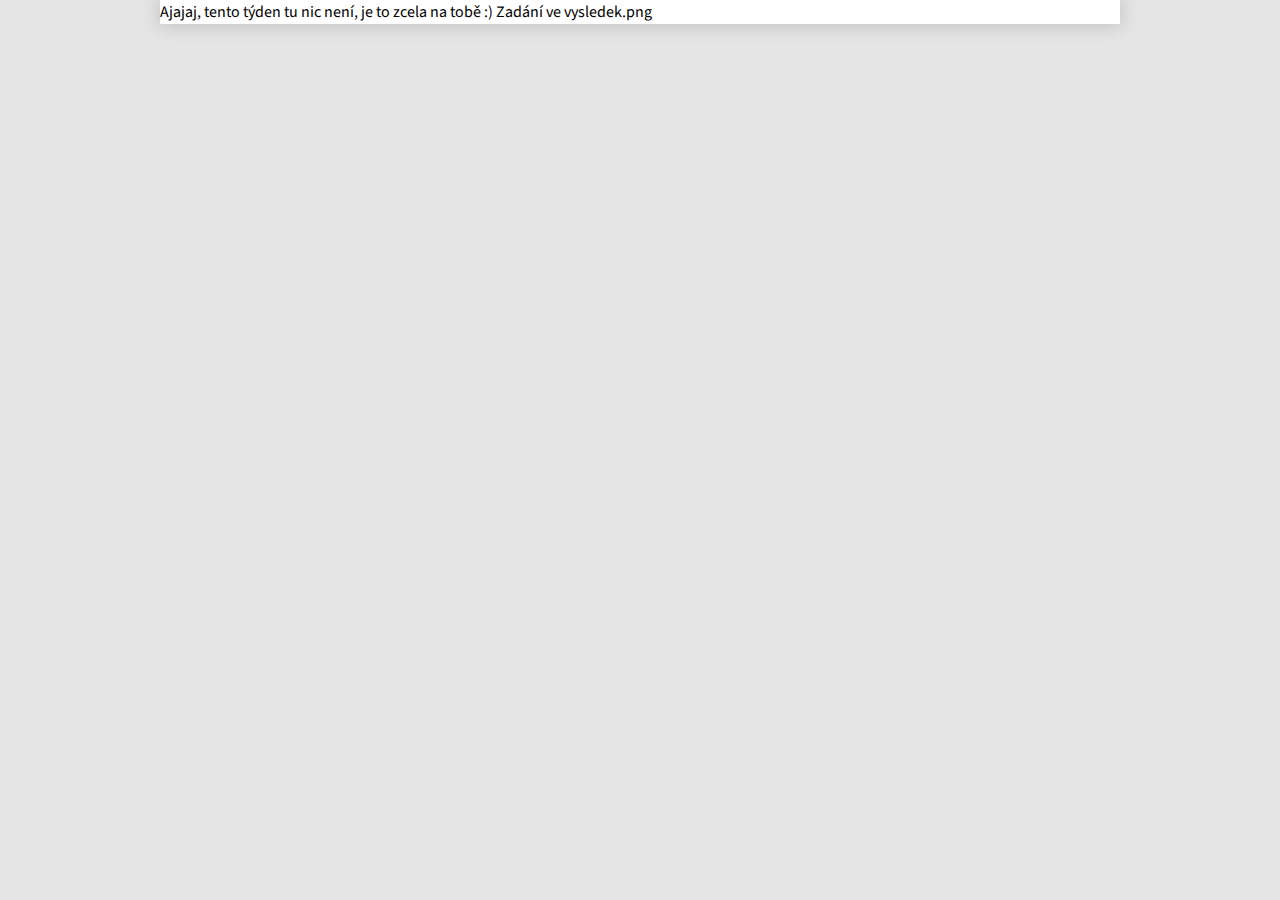
==== index.html @ 5045df64 "Initial commit" ====
<!DOCTYPE html>
<html>
    <head>
        <meta charset="utf-8">
        <title>Mobilní aplikace</title>
        <link href="https://fonts.googleapis.com/css?family=Source+Sans+Pro:300,400,700" rel="stylesheet">
        <link rel="stylesheet" type="text/css" href="style.css">
    </head>
    <body>
        <div class="obal">

            <!-- tvoje HTML sem -->

            Ajajaj, tento týden tu nic není, je to zcela na tobě :)

            Zadání ve vysledek.png




        </div><!-- konec .obal -->
    </body>
</html>
---- style.css ----
/* nejsme vcerejsi, pouzivame moderni box model */
html { box-sizing: border-box; }
*, ::after, ::before { box-sizing: inherit; }

/*
 BARVY
 sede pozadi      #e5e5e5
 svetle fialova   #48418e
 tmave fialova    #25133d

 POUZITE PISMO
 Source Sans Pro - rezy pisma light 300, regular 400 a bold 700
 https://fonts.google.com/specimen/Roboto
*/

body {
    padding: 0;
    margin: 0;
    background-color: #e5e5e5;
    font-family: "Source Sans Pro", sans-serif;
    font-weight: 400;
    font-size: 16px;
    line-height: 1.5;
}

.obal {
    width: 960px; /* obsah stránky je omezený do pruhu širokého 960px */
    margin: 0 auto; /* pruh je na stránce vycentrovaný */
    background: white;
    box-shadow: 0 0 20px rgba(0, 0, 0, 0.2);
}

/* ----- zde začni psát vlastní CSS ----- */
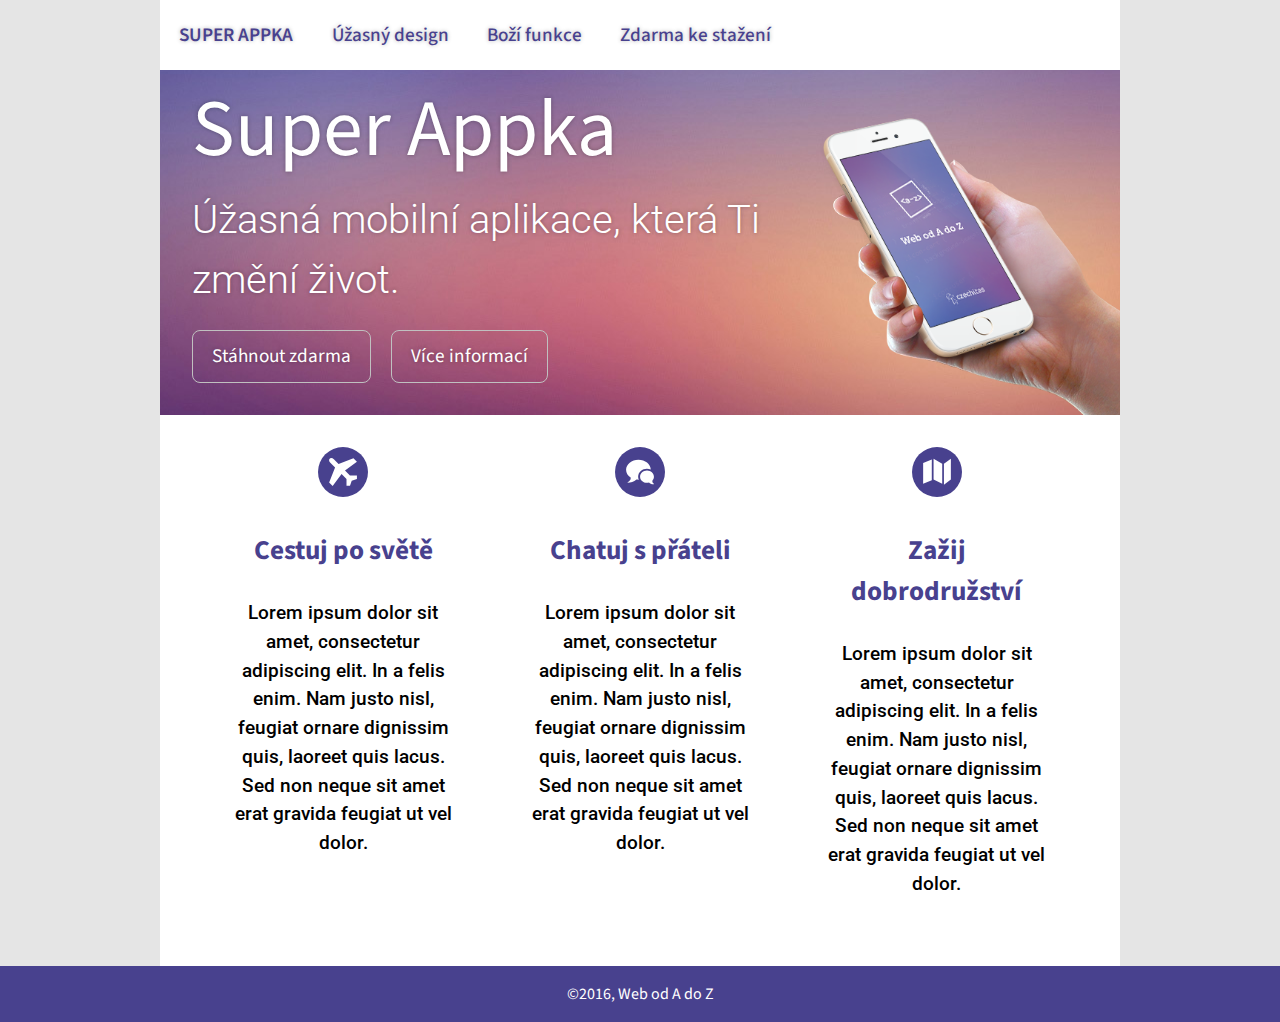
==== commit ca61bd23: "Hotovo" ====
--- a/index.html
+++ b/index.html
@@ -1,23 +1,84 @@
 <!DOCTYPE html>
 <html>
-    <head>
-        <meta charset="utf-8">
-        <title>Mobilní aplikace</title>
-        <link href="https://fonts.googleapis.com/css?family=Source+Sans+Pro:300,400,700" rel="stylesheet">
-        <link rel="stylesheet" type="text/css" href="style.css">
-    </head>
-    <body>
-        <div class="obal">
 
-            <!-- tvoje HTML sem -->
+   <head>
 
-            Ajajaj, tento týden tu nic není, je to zcela na tobě :)
+      <meta charset="utf-8">
+      <meta name="viewport" content="width=device-width, initial-scale=1">
+      <title>Mobilní aplikace</title>
+      <link href="https://fonts.googleapis.com/css?family=Source+Sans+Pro:300,400,700" rel="stylesheet">
+      <link rel="preconnect" href="https://fonts.gstatic.com">
+      <link href="https://fonts.googleapis.com/css2?family=Roboto:wght@300;400;700&display=swap" rel="stylesheet">
+      <link rel="stylesheet" type="text/css" href="style.css">
 
-            Zadání ve vysledek.png
+   </head>
 
-
-
-
-        </div><!-- konec .obal -->
-    </body>
-</html>
+   <body>
+    <div class="obal">
+       <!-- tvoje HTML sem -->
+       <header>
+          <nav>
+             <ul class="menu">
+                <div class="menu-line1">
+                   <li class="homepage-menu-item menu-item">Super Appka</li>
+                   <li class="design-item menu-item">Úžasný design</li>
+                </div>
+                <div class="menu-line2">
+                   <li class="funkce-item menu-item">Boží funkce</li>
+                   <li class="stazeni-item menu-item">Zdarma ke stažení</li>
+                </div>
+             </ul>
+          </nav>
+       </header>
+       <section class="graficka-prezentace">
+          <div class="produkt">
+             <h2 class="nazev-produktu">Super Appka</h2>
+             <p class="slogan"> Úžasná mobilní aplikace, která Ti změní život. </p>
+          </div>
+          <div class="tlacitka">
+             <div class="tlacitko stazeni">
+                Stáhnout zdarma
+             </div>
+             <div class="tlacitko viceinfo">
+                Více informací
+             </div>
+          </div>
+          <img src="images/telefon.png" alt="telefon" width="300px" class="obrazek-telefonu">
+       </section>
+       <section class="popisy">
+          <div class="cestuj nadpis-popisu">
+             <div class="titulekSikonou">
+                <h3 class="titulek-popisy"> Cestuj po světě</h3>
+                <div class="ikona">  
+                   <img src="images/letadlo.svg" alt="ikona letadla" width="100px" class="obrazek-ikona">
+                </div>
+             </div>
+             <p class="popis"> Lorem ipsum dolor sit amet, consectetur adipiscing elit. In a felis enim. Nam justo nisl, feugiat ornare dignissim quis, laoreet quis lacus. Sed non neque sit amet erat gravida feugiat ut vel dolor. </p>
+          </div>
+          <div class="chatuj nadpis-popisu">
+             <div class="titulekSikonou">
+                <h3 class="titulek-popisy">Chatuj s přáteli</h3>
+                <div class="ikona">
+                   <img src="images/bubliny.svg" alt="ikona komunikace" width="100px" class="obrazek-ikona">
+                </div>
+             </div>
+             <p class="popis">Lorem ipsum dolor sit amet, consectetur adipiscing elit. In a felis enim. Nam justo nisl, feugiat ornare dignissim quis, laoreet quis lacus. Sed non neque sit amet erat gravida feugiat ut vel dolor. </p>
+          </div>
+          <div class="zazij nadpis-popisu">
+             <div class="titulekSikonou">
+                <h3 class="titulek-popisy">Zažij dobrodružství</h3>
+                <div class="ikona">
+                   <img src="images/mapa.svg" alt="ikona mapy" width="100px" class="obrazek-ikona">
+                </div>
+             </div>
+             <p class="popis">Lorem ipsum dolor sit amet, consectetur adipiscing elit. In a felis enim. Nam justo nisl, feugiat ornare dignissim quis, laoreet quis lacus. Sed non neque sit amet erat gravida feugiat ut vel dolor. </p>
+          </div>
+       </section>
+    </div>
+    <!-- konec .obal -->
+    <footer>
+       ©2016, Web od A do Z
+    </footer>
+ </body>
+ 
+</html>--- a/style.css
+++ b/style.css
@@ -15,7 +15,7 @@
 
 body {
     padding: 0;
-    margin: 0;
+    margin: 5rem 0 0 0;
     background-color: #e5e5e5;
     font-family: "Source Sans Pro", sans-serif;
     font-weight: 400;
@@ -27,7 +27,238 @@
     width: 960px; /* obsah stránky je omezený do pruhu širokého 960px */
     margin: 0 auto; /* pruh je na stránce vycentrovaný */
     background: white;
-    box-shadow: 0 0 20px rgba(0, 0, 0, 0.2);
-}
+    box-shadow: 0 0 20px rgba(0, 0%, 0%, 0.2);
+}
+
 
 /* ----- zde začni psát vlastní CSS ----- */
+body {
+	margin: 0;
+}
+
+
+.obal {
+	width: auto;
+}
+
+.nav {
+	margin: 0;
+}
+
+.menu {
+	display: flex;
+	flex-wrap: wrap;
+	flex-direction: column;
+  overflow: hidden;
+	margin: 0;
+	padding: 0;
+	text-shadow: 0 0 4px hsla(0, 0%, 0%, 0.3);
+	line-height: 1rem;
+ }
+
+.menu-line1,
+.menu-line2 {
+	display: flex;
+	margin: 0;
+	flex-wrap: nowrap;
+	justify-content: space-between;
+}
+
+.menu-item {
+	color: #48418e;
+	font-size: 1.2rem;
+	font-weight: 500;
+	padding: 1rem;
+	text-decoration: none;
+	list-style-type: none;
+	text-align: center;
+	flex-shrink: 1;
+	flex-grow: 1;
+	align-self: center;
+}
+
+.homepage-menu-item {
+	text-transform: uppercase;
+	font-weight: 600;
+}
+
+.menu-item:hover,
+.menu-item:focus,
+.menu-item:active {
+	background-color: #48418e;
+	color: white;
+  transition: 300ms;
+  transition-timing-function: ease-in;
+  margin: 0;
+	padding: 1.2rem;
+	text-shadow: 0 0 4px hsla(0, 0%, 0%, 0.3);
+}
+
+
+.graficka-prezentace {
+	background: linear-gradient(to right, #24133D, #AB5476);
+	background-repeat: no-repeat;
+	background-position: center center;
+	display: flow-root;
+	padding: 0rem 2rem 2rem 2rem;
+	text-shadow: 0 0 4px hsla(0, 0%, 0%, 0.3);
+	overflow: hidden;
+	margin: 0;
+}
+
+.nazev-produktu {
+	font-size: 2.5rem;
+	margin: 0;
+	font-weight: normal;
+}
+
+.titulek-popisy {
+	font-size: 1.5rem;
+	color: #48418e;
+	text-align: center;
+}
+
+p {
+	font-size: 1rem;
+	font-family: 'Roboto';
+	text-align: center;
+	font-weight: 500;
+	margin: 0;
+}
+
+.slogan {
+	font-size: 1.5rem;
+	font-weight: 300;
+	margin: 0;
+	text-align: left;
+	padding-top: 0;
+}
+
+.graficka-prezentace img {
+	visibility: hidden;
+	max-height: 0;
+}
+
+.popisy {
+	padding: 0rem 2rem 2rem 2rem;
+	margin: 0;
+}
+
+.tlacitka,
+.nazev-produktu,
+.slogan {
+	color: white;
+	margin: 0;
+}
+
+.nazev-produktu,
+.slogan {
+	color: white;
+}
+
+.tlacitko {
+	border: 1px solid silver;
+	border-radius: 0.5rem;
+	text-align: center;
+	padding: 0.5rem 1rem;
+	margin-top: 1rem;
+	font-size: 1rem;
+	max-width: 300px;
+}
+
+.tlacitko:hover,
+.tlacitko:focus,
+.tlacitko:active {
+	background-color: #48418e;
+  transition: 300ms;
+}
+
+.ikona {
+	text-align: center;
+}
+
+.obrazek-ikona {
+	width: 50px;
+}
+
+footer {
+	background-color: #48418e;
+	color: white;
+	text-align: center;
+	padding: 1rem;
+}
+
+@media screen and (min-width: 600px) {
+	.menu {
+		display: flex;
+		flex-wrap: nowrap;
+		flex-direction: row;
+		text-align: left;
+		line-height: 2rem;
+	}
+	.menu li {
+		display: inline-block;
+	}
+	.menu-item {
+		font-size: 1.2rem;
+		padding: 1.2rem;
+	}
+	.nazev-produktu {
+		font-size: 5rem;
+	}
+	.produkt {
+		display: flex;
+		flex-direction: column;
+	}
+	.titulek-popisy {
+		font-size: 1.7rem;
+	}
+	p {
+		font-size: 1.2rem;
+	}
+	.slogan {
+		font-size: 2.5rem;
+		max-width: 70%;
+	}
+	.popisy {
+		padding: 0rem 2.2rem 2.2rem 2.2rem;
+		margin: 0;
+		display: flex;
+	}
+	.nadpis-popisu {
+		padding: 2rem;
+	}
+	.titulekSikonou {
+		display: flex;
+		flex-direction: column-reverse;
+		align-content: center;
+	}
+	.tlacitka {
+		display: flex;
+	}
+	.tlacitko {
+		padding: 0.7rem 1.2rem;
+		margin-top: 1.2rem;
+		font-size: 1.2rem;
+	}
+	.viceinfo {
+		margin-left: 1.2rem;
+	}
+}
+
+@media screen and (min-width: 860px) {
+	.graficka-prezentace {
+		background-image: url(images/pozadi.jpg);
+		position: relative;
+	}
+	.graficka-prezentace img {
+		visibility: visible;
+		max-height: 100%;
+		position: absolute;
+		bottom: 0;
+		right: 0;
+	}
+	.obal {
+		max-width: 960px;
+	}
+}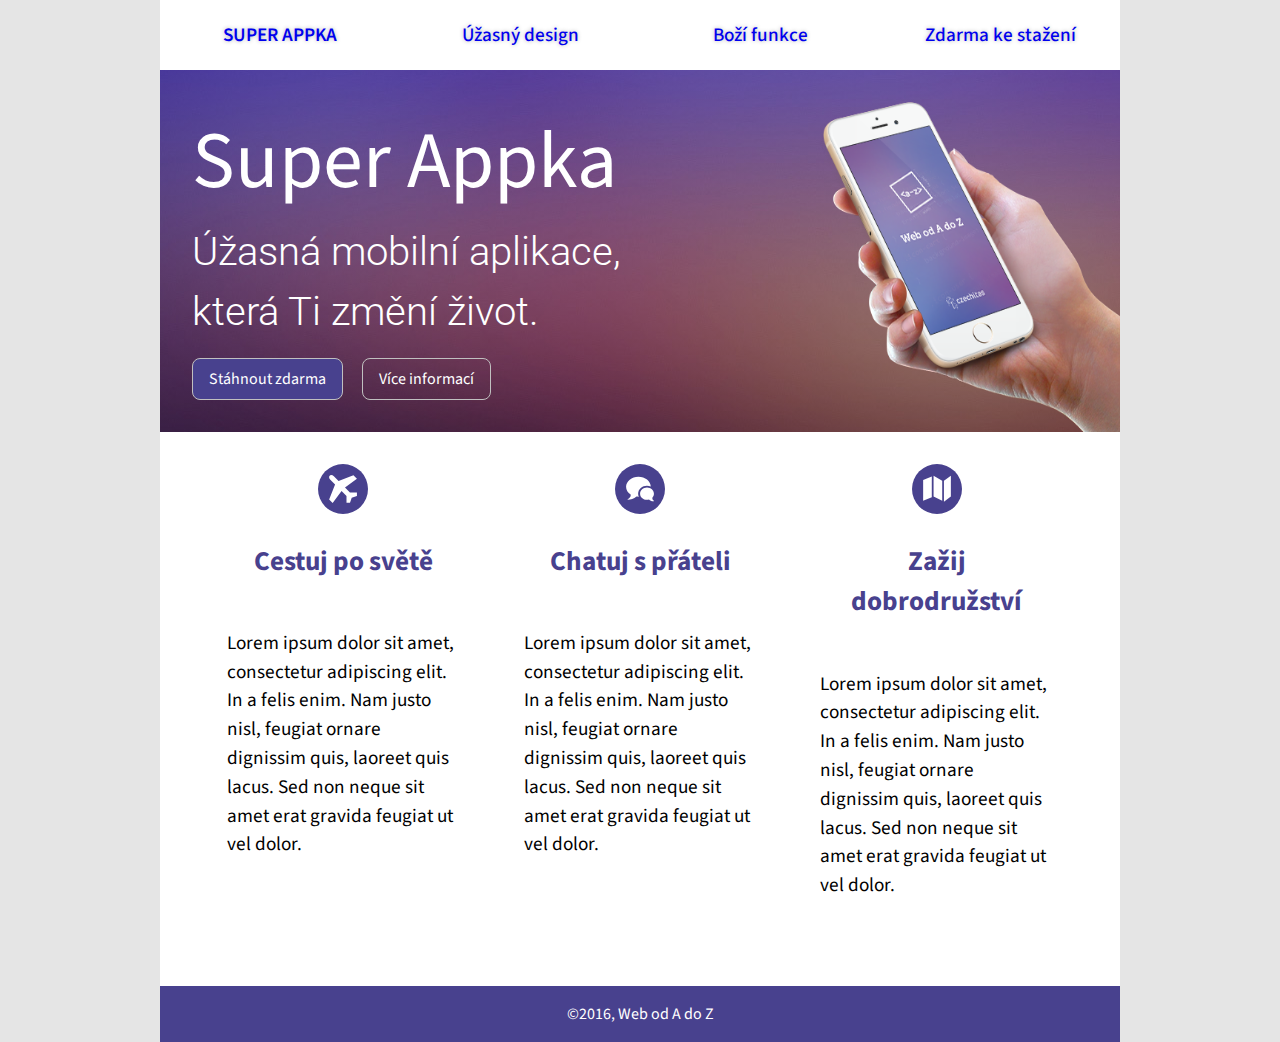
==== commit 3983dd2f: "Oprava1" ====
--- a/index.html
+++ b/index.html
@@ -1,4 +1,6 @@
 <!DOCTYPE html>
+<html lang="cs">
+
 <html>
 
    <head>
@@ -19,66 +21,72 @@
        <header>
           <nav>
              <ul class="menu">
-                <div class="menu-line1">
-                   <li class="homepage-menu-item menu-item">Super Appka</li>
-                   <li class="design-item menu-item">Úžasný design</li>
-                </div>
-                <div class="menu-line2">
-                   <li class="funkce-item menu-item">Boží funkce</li>
-                   <li class="stazeni-item menu-item">Zdarma ke stažení</li>
-                </div>
+                
+                   <li class="homepage-menu-item menu-item">
+                    <a href="# ">Super Appka</a>
+                  </li>
+                   <li class="design-item menu-item">
+                    <a href="# ">Úžasný design</a>
+                  </li>                  
+                   <li class="funkce-item menu-item">
+                     <a href="# ">Boží funkce</a>
+                    </li>
+                   <li class="stazeni-item menu-item">
+                    <a href="# ">Zdarma ke stažení</a>
+                  </li>
+                
              </ul>
           </nav>
        </header>
        <section class="graficka-prezentace">
+         <div class="produkt-tlacitka">
           <div class="produkt">
              <h2 class="nazev-produktu">Super Appka</h2>
              <p class="slogan"> Úžasná mobilní aplikace, která Ti změní život. </p>
           </div>
           <div class="tlacitka">
-             <div class="tlacitko stazeni">
-                Stáhnout zdarma
-             </div>
-             <div class="tlacitko viceinfo">
-                Více informací
-             </div>
+             
+              <a href="# " class="tlacitko stazeni">Stáhnout zdarma</a>
+                           
+               <a href="# " class="tlacitko viceinfo">Více informací</a>
           </div>
+        </div>
           <img src="images/telefon.png" alt="telefon" width="300px" class="obrazek-telefonu">
        </section>
        <section class="popisy">
           <div class="cestuj nadpis-popisu">
-             <div class="titulekSikonou">
+             
                 <h3 class="titulek-popisy"> Cestuj po světě</h3>
-                <div class="ikona">  
+                 
                    <img src="images/letadlo.svg" alt="ikona letadla" width="100px" class="obrazek-ikona">
-                </div>
-             </div>
+               
+             
              <p class="popis"> Lorem ipsum dolor sit amet, consectetur adipiscing elit. In a felis enim. Nam justo nisl, feugiat ornare dignissim quis, laoreet quis lacus. Sed non neque sit amet erat gravida feugiat ut vel dolor. </p>
           </div>
           <div class="chatuj nadpis-popisu">
-             <div class="titulekSikonou">
+             
                 <h3 class="titulek-popisy">Chatuj s přáteli</h3>
-                <div class="ikona">
+              
                    <img src="images/bubliny.svg" alt="ikona komunikace" width="100px" class="obrazek-ikona">
-                </div>
-             </div>
+               
              <p class="popis">Lorem ipsum dolor sit amet, consectetur adipiscing elit. In a felis enim. Nam justo nisl, feugiat ornare dignissim quis, laoreet quis lacus. Sed non neque sit amet erat gravida feugiat ut vel dolor. </p>
           </div>
           <div class="zazij nadpis-popisu">
-             <div class="titulekSikonou">
+             
                 <h3 class="titulek-popisy">Zažij dobrodružství</h3>
-                <div class="ikona">
+                
                    <img src="images/mapa.svg" alt="ikona mapy" width="100px" class="obrazek-ikona">
-                </div>
-             </div>
+               
              <p class="popis">Lorem ipsum dolor sit amet, consectetur adipiscing elit. In a felis enim. Nam justo nisl, feugiat ornare dignissim quis, laoreet quis lacus. Sed non neque sit amet erat gravida feugiat ut vel dolor. </p>
           </div>
        </section>
+
+       <footer>
+        ©2016, Web od A do Z
+     </footer>
     </div>
     <!-- konec .obal -->
-    <footer>
-       ©2016, Web od A do Z
-    </footer>
+    
  </body>
  
 </html>--- a/style.css
+++ b/style.css
@@ -48,21 +48,12 @@
 .menu {
 	display: flex;
 	flex-wrap: wrap;
-	flex-direction: column;
-  overflow: hidden;
+	overflow: hidden;
 	margin: 0;
 	padding: 0;
 	text-shadow: 0 0 4px hsla(0, 0%, 0%, 0.3);
 	line-height: 1rem;
  }
-
-.menu-line1,
-.menu-line2 {
-	display: flex;
-	margin: 0;
-	flex-wrap: nowrap;
-	justify-content: space-between;
-}
 
 .menu-item {
 	color: #48418e;
@@ -72,40 +63,48 @@
 	text-decoration: none;
 	list-style-type: none;
 	text-align: center;
-	flex-shrink: 1;
-	flex-grow: 1;
-	align-self: center;
-}
+	flex-basis: 50%;
+  }
 
 .homepage-menu-item {
 	text-transform: uppercase;
 	font-weight: 600;
 }
 
-.menu-item:hover,
-.menu-item:focus,
-.menu-item:active {
+.menu li:hover,
+.menu li:focus,
+.menu li:active {
 	background-color: #48418e;
-	color: white;
-  transition: 300ms;
+	transition: 300ms;
   transition-timing-function: ease-in;
   margin: 0;
 	padding: 1.2rem;
 	text-shadow: 0 0 4px hsla(0, 0%, 0%, 0.3);
 }
 
+.menu li a:hover,
+.menu li a:focus,
+.menu li a:active {
+  color: white;
+  }
+
+.menu li a {
+  text-decoration: none;
+  flex-basis: 50%;
+}
 
 .graficka-prezentace {
-	background: linear-gradient(to right, #24133D, #AB5476);
+	background: linear-gradient( hsla(253, 91%, 31%, 0.4),  hsla(0, 0%, 0%, 0.4)), url(images/pozadi.jpg) ;
 	background-repeat: no-repeat;
 	background-position: center center;
-	display: flow-root;
-	padding: 0rem 2rem 2rem 2rem;
-	text-shadow: 0 0 4px hsla(0, 0%, 0%, 0.3);
+	padding: 2rem 0rem 0rem 2rem;
+	text-shadow: 0 0 4px hsla(0, 0%, 0%, 0.);
 	overflow: hidden;
 	margin: 0;
-}
-
+  display: flex;
+  }
+
+  
 .nazev-produktu {
 	font-size: 2.5rem;
 	margin: 0;
@@ -118,9 +117,8 @@
 	text-align: center;
 }
 
-p {
+popis {
 	font-size: 1rem;
-	font-family: 'Roboto';
 	text-align: center;
 	font-weight: 500;
 	margin: 0;
@@ -128,6 +126,7 @@
 
 .slogan {
 	font-size: 1.5rem;
+  font-family: 'Roboto';
 	font-weight: 300;
 	margin: 0;
 	text-align: left;
@@ -156,6 +155,15 @@
 	color: white;
 }
 
+
+.tlacitka{
+  display: flex;
+  flex-wrap: wrap;
+  flex-direction: column;
+  justify-content: center;
+  margin-bottom: 2rem;
+}
+
 .tlacitko {
 	border: 1px solid silver;
 	border-radius: 0.5rem;
@@ -163,18 +171,39 @@
 	padding: 0.5rem 1rem;
 	margin-top: 1rem;
 	font-size: 1rem;
-	max-width: 300px;
-}
-
-.tlacitko:hover,
-.tlacitko:focus,
-.tlacitko:active {
-	background-color: #48418e;
+	}
+
+.stazeni {
+  background-color: #48418e;
+  }
+
+.tlacitka a {
+  text-decoration: none;
+  color: white;
+}
+
+.tlacitko a:hover{
+	color: white;
+}
+
+.viceinfo:hover {
+  border: none;
+  background-color: #48418e;
   transition: 300ms;
-}
-
-.ikona {
-	text-align: center;
+  transition-timing-function: ease-in;
+}
+
+.stazeni:hover {
+  background: none;
+  color: silver;
+  border: 2px solid #24133D;
+  transition-timing-function: ease-in;
+}
+
+.nadpis-popisu {
+  display: flex;
+  flex-direction: column;
+  align-items: center;
 }
 
 .obrazek-ikona {
@@ -192,73 +221,85 @@
 	.menu {
 		display: flex;
 		flex-wrap: nowrap;
-		flex-direction: row;
 		text-align: left;
 		line-height: 2rem;
 	}
-	.menu li {
-		display: inline-block;
-	}
+	
 	.menu-item {
-		font-size: 1.2rem;
+   	font-size: 1.2rem;
 		padding: 1.2rem;
 	}
+
 	.nazev-produktu {
 		font-size: 5rem;
 	}
+
 	.produkt {
 		display: flex;
 		flex-direction: column;
 	}
-	.titulek-popisy {
-		font-size: 1.7rem;
-	}
-	p {
-		font-size: 1.2rem;
-	}
+	
 	.slogan {
 		font-size: 2.5rem;
 		max-width: 70%;
 	}
+
+  .tlacitka {
+		flex-direction: row;
+    justify-content: flex-start;
+	}
+
+  .tlacitko{
+    flex-shrink: 2;
+  }
+
+	.tlacitko a {
+		padding: 0.7rem 1.2rem;
+		margin-top: 1.2rem;
+		font-size: 1.2rem;
+	}
+
+	.viceinfo {
+		margin-left: 1.2rem;
+	}
+
 	.popisy {
 		padding: 0rem 2.2rem 2.2rem 2.2rem;
 		margin: 0;
 		display: flex;
 	}
+
 	.nadpis-popisu {
 		padding: 2rem;
 	}
-	.titulekSikonou {
-		display: flex;
-		flex-direction: column-reverse;
-		align-content: center;
-	}
-	.tlacitka {
-		display: flex;
-	}
-	.tlacitko {
-		padding: 0.7rem 1.2rem;
-		margin-top: 1.2rem;
+
+	.titulek-popisy {
+		font-size: 1.7rem;
+    order: 2;
+	}
+
+	.popis {
 		font-size: 1.2rem;
-	}
-	.viceinfo {
-		margin-left: 1.2rem;
-	}
+    order: 3;
+	}
+
+  .obrazek-ikona {
+    order: 1;
+  }
+	
 }
 
 @media screen and (min-width: 860px) {
-	.graficka-prezentace {
-		background-image: url(images/pozadi.jpg);
-		position: relative;
-	}
+
+	
+
 	.graficka-prezentace img {
 		visibility: visible;
 		max-height: 100%;
-		position: absolute;
-		bottom: 0;
-		right: 0;
-	}
+		}
+
 	.obal {
 		max-width: 960px;
 	}
+
 }